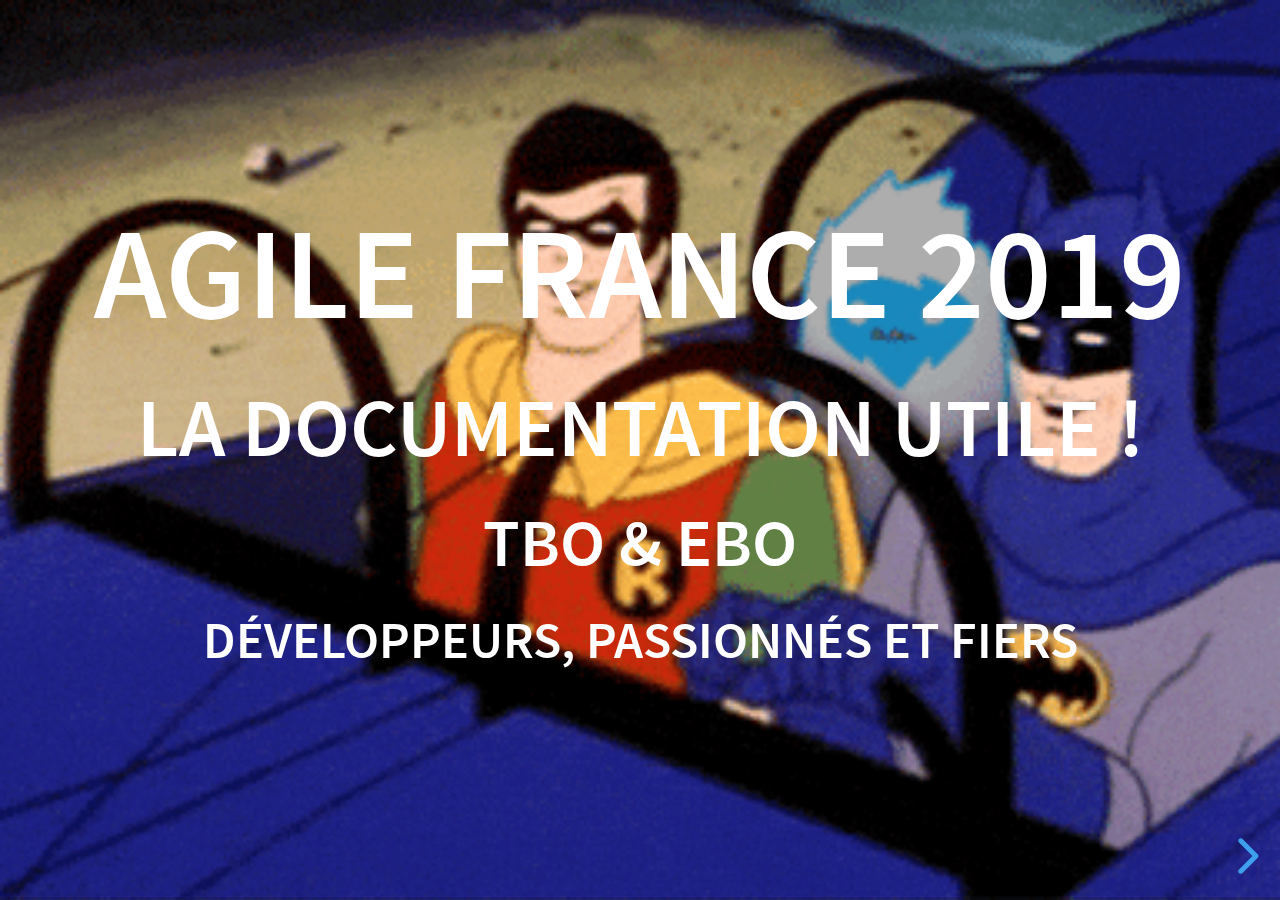
==== af2019.html @ 311ed680 "add support 1st draft" ====
<!doctype html>
<html>
	<head>
		<meta charset="utf-8">
		<meta name="viewport" content="width=device-width, initial-scale=1.0, maximum-scale=1.0, user-scalable=no">

		<title>Agile France 2019 - La doc utile</title>

		<link rel="stylesheet" href="css/reset.css">
		<link rel="stylesheet" href="css/reveal.css">
		<link rel="stylesheet" href="css/theme/black.css">

		<!-- Theme used for syntax highlighting of code -->
		<link rel="stylesheet" href="lib/css/monokai.css">

		<!-- Printing and PDF exports -->
		<script>
			var link = document.createElement( 'link' );
			link.rel = 'stylesheet';
			link.type = 'text/css';
			link.href = window.location.search.match( /print-pdf/gi ) ? 'css/print/pdf.css' : 'css/print/paper.css';
			document.getElementsByTagName( 'head' )[0].appendChild( link );
		</script>
	</head>
	<body>
		<div class="reveal">
			<div class="slides">
				<section data-background="img/1.gif">
						<h1>Agile france 2019</h1>
						<h2>LA DOCUMENTATION UTILE !</h2>
						<h3>TBO & EBO</h3>
						<h4>Développeurs, passionnés et fiers</h4>
				</section>
				<section><img src="img/1.gif"/></section>
				<section><img src="img/2.gif"/></section>
			</div>
		</div>

		<script src="js/reveal.js"></script>

		<script>
			// More info about config & dependencies:
			// - https://github.com/hakimel/reveal.js#configuration
			// - https://github.com/hakimel/reveal.js#dependencies
			Reveal.initialize({
				dependencies: [
					{ src: 'plugin/markdown/marked.js' },
					{ src: 'plugin/markdown/markdown.js' },
					{ src: 'plugin/notes/notes.js', async: true },
					{ src: 'plugin/highlight/highlight.js', async: true }
				]
			});
		</script>
	</body>
</html>
---- css/theme/black.css ----
/**
 * Black theme for reveal.js. This is the opposite of the 'white' theme.
 *
 * By Hakim El Hattab, http://hakim.se
 */
@import url(../../lib/font/source-sans-pro/source-sans-pro.css);
section.has-light-background, section.has-light-background h1, section.has-light-background h2, section.has-light-background h3, section.has-light-background h4, section.has-light-background h5, section.has-light-background h6 {
  color: #222; }

/*********************************************
 * GLOBAL STYLES
 *********************************************/
body {
  background: #191919;
  background-color: #191919; }

.reveal {
  font-family: "Source Sans Pro", Helvetica, sans-serif;
  font-size: 42px;
  font-weight: normal;
  color: #fff; }

::selection {
  color: #fff;
  background: #bee4fd;
  text-shadow: none; }

::-moz-selection {
  color: #fff;
  background: #bee4fd;
  text-shadow: none; }

.reveal .slides section,
.reveal .slides section > section {
  line-height: 1.3;
  font-weight: inherit; }

/*********************************************
 * HEADERS
 *********************************************/
.reveal h1,
.reveal h2,
.reveal h3,
.reveal h4,
.reveal h5,
.reveal h6 {
  margin: 0 0 20px 0;
  color: #fff;
  font-family: "Source Sans Pro", Helvetica, sans-serif;
  font-weight: 600;
  line-height: 1.2;
  letter-spacing: normal;
  text-transform: uppercase;
  text-shadow: none;
  word-wrap: break-word; }

.reveal h1 {
  font-size: 2.5em; }

.reveal h2 {
  font-size: 1.6em; }

.reveal h3 {
  font-size: 1.3em; }

.reveal h4 {
  font-size: 1em; }

.reveal h1 {
  text-shadow: none; }

/*********************************************
 * OTHER
 *********************************************/
.reveal p {
  margin: 20px 0;
  line-height: 1.3; }

/* Ensure certain elements are never larger than the slide itself */
.reveal img,
.reveal video,
.reveal iframe {
  max-width: 95%;
  max-height: 95%; }

.reveal strong,
.reveal b {
  font-weight: bold; }

.reveal em {
  font-style: italic; }

.reveal ol,
.reveal dl,
.reveal ul {
  display: inline-block;
  text-align: left;
  margin: 0 0 0 1em; }

.reveal ol {
  list-style-type: decimal; }

.reveal ul {
  list-style-type: disc; }

.reveal ul ul {
  list-style-type: square; }

.reveal ul ul ul {
  list-style-type: circle; }

.reveal ul ul,
.reveal ul ol,
.reveal ol ol,
.reveal ol ul {
  display: block;
  margin-left: 40px; }

.reveal dt {
  font-weight: bold; }

.reveal dd {
  margin-left: 40px; }

.reveal blockquote {
  display: block;
  position: relative;
  width: 70%;
  margin: 20px auto;
  padding: 5px;
  font-style: italic;
  background: rgba(255, 255, 255, 0.05);
  box-shadow: 0px 0px 2px rgba(0, 0, 0, 0.2); }

.reveal blockquote p:first-child,
.reveal blockquote p:last-child {
  display: inline-block; }

.reveal q {
  font-style: italic; }

.reveal pre {
  display: block;
  position: relative;
  width: 90%;
  margin: 20px auto;
  text-align: left;
  font-size: 0.55em;
  font-family: monospace;
  line-height: 1.2em;
  word-wrap: break-word;
  box-shadow: 0px 5px 15px rgba(0, 0, 0, 0.15); }

.reveal code {
  font-family: monospace;
  text-transform: none; }

.reveal pre code {
  display: block;
  padding: 5px;
  overflow: auto;
  max-height: 400px;
  word-wrap: normal; }

.reveal table {
  margin: auto;
  border-collapse: collapse;
  border-spacing: 0; }

.reveal table th {
  font-weight: bold; }

.reveal table th,
.reveal table td {
  text-align: left;
  padding: 0.2em 0.5em 0.2em 0.5em;
  border-bottom: 1px solid; }

.reveal table th[align="center"],
.reveal table td[align="center"] {
  text-align: center; }

.reveal table th[align="right"],
.reveal table td[align="right"] {
  text-align: right; }

.reveal table tbody tr:last-child th,
.reveal table tbody tr:last-child td {
  border-bottom: none; }

.reveal sup {
  vertical-align: super;
  font-size: smaller; }

.reveal sub {
  vertical-align: sub;
  font-size: smaller; }

.reveal small {
  display: inline-block;
  font-size: 0.6em;
  line-height: 1.2em;
  vertical-align: top; }

.reveal small * {
  vertical-align: top; }

/*********************************************
 * LINKS
 *********************************************/
.reveal a {
  color: #42affa;
  text-decoration: none;
  -webkit-transition: color .15s ease;
  -moz-transition: color .15s ease;
  transition: color .15s ease; }

.reveal a:hover {
  color: #8dcffc;
  text-shadow: none;
  border: none; }

.reveal .roll span:after {
  color: #fff;
  background: #068de9; }

/*********************************************
 * IMAGES
 *********************************************/
.reveal section img {
  margin: 15px 0px;
  background: rgba(255, 255, 255, 0.12);
  border: 4px solid #fff;
  box-shadow: 0 0 10px rgba(0, 0, 0, 0.15); }

.reveal section img.plain {
  border: 0;
  box-shadow: none; }

.reveal a img {
  -webkit-transition: all .15s linear;
  -moz-transition: all .15s linear;
  transition: all .15s linear; }

.reveal a:hover img {
  background: rgba(255, 255, 255, 0.2);
  border-color: #42affa;
  box-shadow: 0 0 20px rgba(0, 0, 0, 0.55); }

/*********************************************
 * NAVIGATION CONTROLS
 *********************************************/
.reveal .controls {
  color: #42affa; }

/*********************************************
 * PROGRESS BAR
 *********************************************/
.reveal .progress {
  background: rgba(0, 0, 0, 0.2);
  color: #42affa; }

.reveal .progress span {
  -webkit-transition: width 800ms cubic-bezier(0.26, 0.86, 0.44, 0.985);
  -moz-transition: width 800ms cubic-bezier(0.26, 0.86, 0.44, 0.985);
  transition: width 800ms cubic-bezier(0.26, 0.86, 0.44, 0.985); }

/*********************************************
 * PRINT BACKGROUND
 *********************************************/
@media print {
  .backgrounds {
    background-color: #191919; } }
---- lib/css/monokai.css ----
/*
Monokai style - ported by Luigi Maselli - http://grigio.org
*/

.hljs {
  display: block;
  overflow-x: auto;
  padding: 0.5em;
  background: #272822;
  color: #ddd;
}

.hljs-tag,
.hljs-keyword,
.hljs-selector-tag,
.hljs-literal,
.hljs-strong,
.hljs-name {
  color: #f92672;
}

.hljs-code {
  color: #66d9ef;
}

.hljs-class .hljs-title {
  color: white;
}

.hljs-attribute,
.hljs-symbol,
.hljs-regexp,
.hljs-link {
  color: #bf79db;
}

.hljs-string,
.hljs-bullet,
.hljs-subst,
.hljs-title,
.hljs-section,
.hljs-emphasis,
.hljs-type,
.hljs-built_in,
.hljs-builtin-name,
.hljs-selector-attr,
.hljs-selector-pseudo,
.hljs-addition,
.hljs-variable,
.hljs-template-tag,
.hljs-template-variable {
  color: #a6e22e;
}

.hljs-comment,
.hljs-quote,
.hljs-deletion,
.hljs-meta {
  color: #75715e;
}

.hljs-keyword,
.hljs-selector-tag,
.hljs-literal,
.hljs-doctag,
.hljs-title,
.hljs-section,
.hljs-type,
.hljs-selector-id {
  font-weight: bold;
}
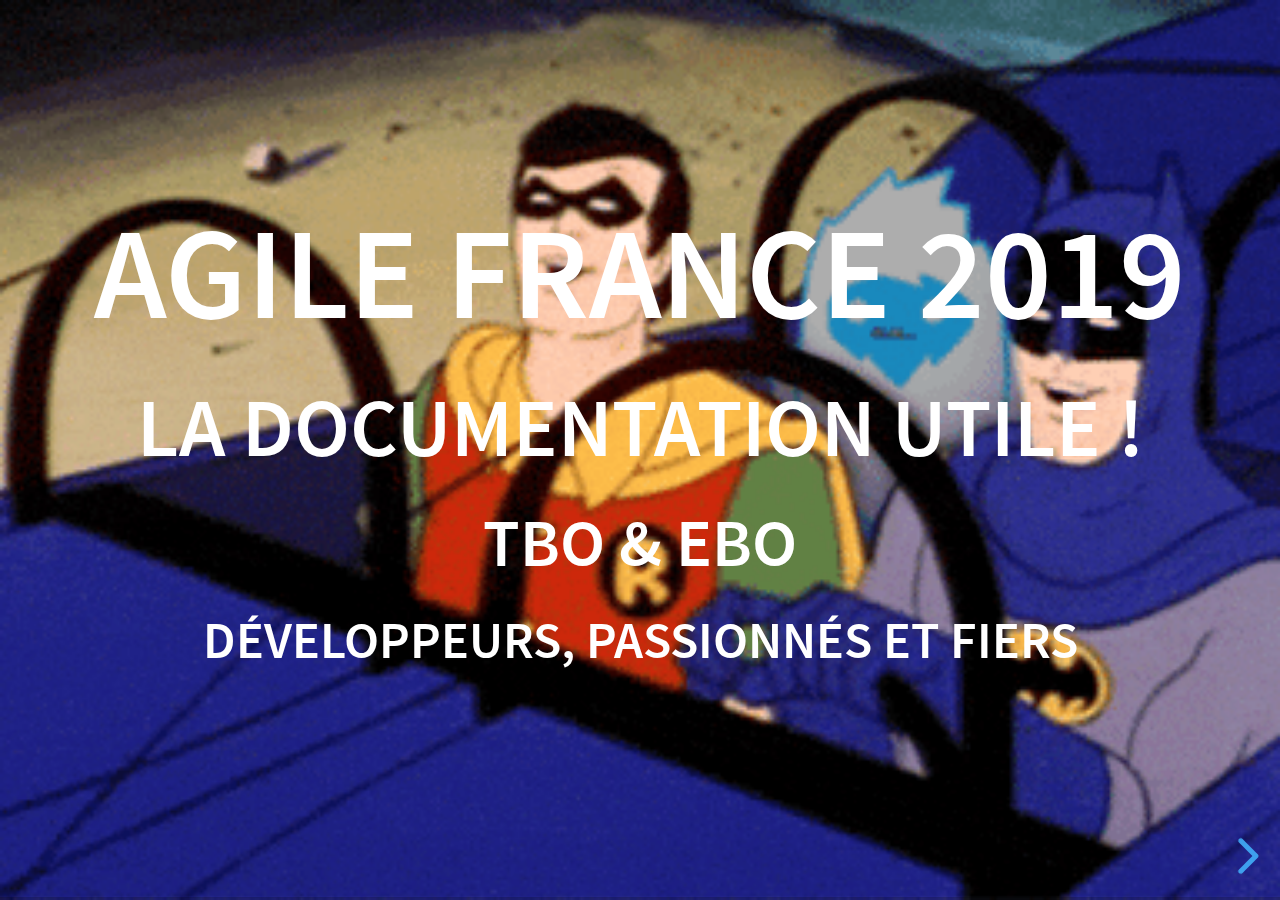
==== commit 20ec5b50: "draft 4 first slides" ====
--- a/af2019.html
+++ b/af2019.html
@@ -21,19 +21,57 @@
 			link.href = window.location.search.match( /print-pdf/gi ) ? 'css/print/pdf.css' : 'css/print/paper.css';
 			document.getElementsByTagName( 'head' )[0].appendChild( link );
 		</script>
+		
+		<style>
+		#test {
+			width: 450px;
+			height: 150px;
+			border: 0px solid black;
+			transform-origin: 50% 50%;
+			color: red;
+		}
+
+		@-webkit-keyframes rotating {
+			from{
+				-webkit-transform: rotate(0deg);
+			}
+			to{
+				-webkit-transform: rotate(360deg);
+			}
+		}
+		.rotating {
+			-webkit-animation: rotating 2s linear infinite;
+		}
+		</style>
 	</head>
 	<body>
 		<div class="reveal">
 			<div class="slides">
-				<section data-background="img/1.gif">
+				<section data-background="img/batman.gif">
 						<h1>Agile france 2019</h1>
 						<h2>LA DOCUMENTATION UTILE !</h2>
 						<h3>TBO & EBO</h3>
 						<h4>Développeurs, passionnés et fiers</h4>
 				</section>
-				<section><img src="img/1.gif"/></section>
-				<section><img src="img/2.gif"/></section>
-			</div>
+				<section data-background="img/obvious.gif">
+					<h3 style="color:black;">Documenter, oui ! mais il faut que la documentation soit agile ! </h3>
+				</section>
+				<section data-background="img/homer.gif">
+					<h1 style="color:white;">MAIS</h1>
+				</section>
+				<section data-background="img/archeology.gif">
+					<span class="fragment"><img width="150px" src="img/a1.jpg"/></span>
+					<span class="fragment">Toujours avoir</span>
+					<span class="fragment"><img width="150px" src="img/a2.jpg"/></span>
+					<span class="fragment">le contexte</span>	
+					<span class="fragment"><img width="150px" src="img/a3.jpg"/></span>
+					<span class="fragment">pour piger au moins</span>
+					<span class="fragment"><img width="150px" src="img/a4.jpg"/></span>
+					<span class="fragment">un broc de ce que ça raconte !!!</span>
+				</section>
+				<section data-background="img/commitallegory.gif">
+					<h1 id="test" class="rotating">GIT</h1>
+				</section>
 		</div>
 
 		<script src="js/reveal.js"></script>
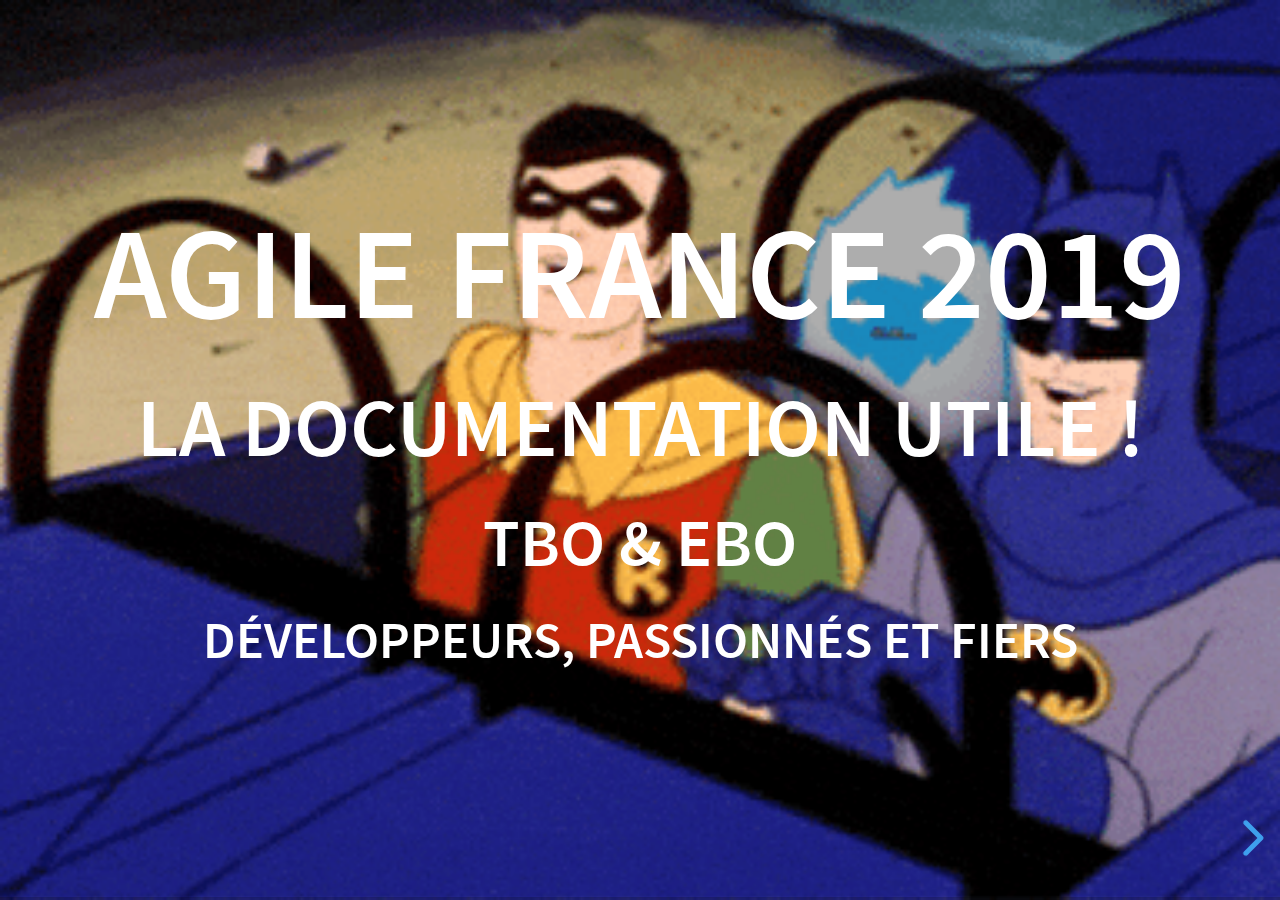
==== commit 1a2ad982: "last drafts" ====
--- a/af2019.html
+++ b/af2019.html
@@ -9,6 +9,7 @@
 		<link rel="stylesheet" href="css/reset.css">
 		<link rel="stylesheet" href="css/reveal.css">
 		<link rel="stylesheet" href="css/theme/black.css">
+		<link rel="stylesheet" href="css/af2019.css">
 
 		<!-- Theme used for syntax highlighting of code -->
 		<link rel="stylesheet" href="lib/css/monokai.css">
@@ -23,38 +24,20 @@
 		</script>
 		
 		<style>
-		#test {
-			width: 450px;
-			height: 150px;
-			border: 0px solid black;
-			transform-origin: 50% 50%;
-			color: red;
-		}
-
-		@-webkit-keyframes rotating {
-			from{
-				-webkit-transform: rotate(0deg);
-			}
-			to{
-				-webkit-transform: rotate(360deg);
-			}
-		}
-		.rotating {
-			-webkit-animation: rotating 2s linear infinite;
-		}
+		
 		</style>
 	</head>
 	<body>
 		<div class="reveal">
 			<div class="slides">
-				<section data-background="img/batman.gif">
+			 	<section data-background="img/batman.gif">
 						<h1>Agile france 2019</h1>
 						<h2>LA DOCUMENTATION UTILE !</h2>
 						<h3>TBO & EBO</h3>
 						<h4>Développeurs, passionnés et fiers</h4>
 				</section>
 				<section data-background="img/obvious.gif">
-					<h3 style="color:black;">Documenter, oui ! mais il faut que la documentation soit agile ! </h3>
+					<h3 style="color:white;">Documenter, oui ! mais il faut que la documentation soit utile ! </h3>
 				</section>
 				<section data-background="img/homer.gif">
 					<h1 style="color:white;">MAIS</h1>
@@ -68,9 +51,45 @@
 					<span class="fragment">pour piger au moins</span>
 					<span class="fragment"><img width="150px" src="img/a4.jpg"/></span>
 					<span class="fragment">un broc de ce que ça raconte !!!</span>
+				</section> 
+				<section data-background="img/commitallegory.gif">
+					<p id="test" class=" helicoidal-git rotating">GIT</p>
+					</br>
+					<span class="fragment" style="color:red;">Et d'autres, mais git est vraiment mieux</span>
+				</section> 
+				<section width="100%" data-background="img/wall.gif">
+					<span class="fragment grow dod-workflow"><img width="100%" src="img/dod.png"/></span>
 				</section>
-				<section data-background="img/commitallegory.gif">
-					<h1 id="test" class="rotating">GIT</h1>
+				<section data-background="img/palmtrees.gif">	
+				</section>
+				<section data-background="img/kpopdancers.gif">
+					<section>	
+						<h2>Avantages immédiats</h2>
+						<ul>
+							<li class="fragment">Avoir son cra</li>	
+							<li class="fragment">Avoir un rapide historique de ce que les couche-tard ont produit</li>
+							<li class="fragment">Savoir qui bosse sur quoi et ou ça en est</li>
+						</ul>
+					</section>
+					<section>	
+						<h2>Avantages un peu après</h2>
+						<ul>
+							<li class="fragment">Dégager une release note</li>	
+							<li class="fragment">Avoir un rapide historique de ce que les collègues pas en vacances ont produit</li>
+						</ul>
+					</section>
+					<section>	
+						<h2>Avantages à plus long terme</h2>
+						<ul>
+							<li class="fragment">Avoir une doc intrinsèquement liée à la chronologie du produit, contextualisée en temps, besoin client et emplacement dans le projet</li>	
+							<li class="fragment">pas besoin d'avoir une documentation à maintenir</li>
+							<li class="fragment">ça rend le projet plus fun</li>
+						</ul>
+					</section>
+				</section>
+				<section data-background="img/questions.gif">	
+				</section>
+				<section data-background="img/thankyou.gif">	
 				</section>
 		</div>
 
--- a/css/af2019.css
+++ b/css/af2019.css
@@ -0,0 +1,27 @@
+.helicoidal-git {
+	width: 100%;
+	height: 100%;
+	border: 0px solid black;
+	transform-origin: 50% 50%;
+	color: red;
+	font-size: 250px;
+	font-weight: bold;
+}
+
+@-webkit-keyframes rotating {
+	from{
+		-webkit-transform: rotate(0deg);
+	}
+	to{
+		-webkit-transform: rotate(360deg);
+	}
+}
+.rotating {
+	-webkit-animation: rotating 2s linear infinite;
+}
+
+.dod-workflow {
+    width: 140%;
+    display: block;
+    margin-left: -20%;
+}